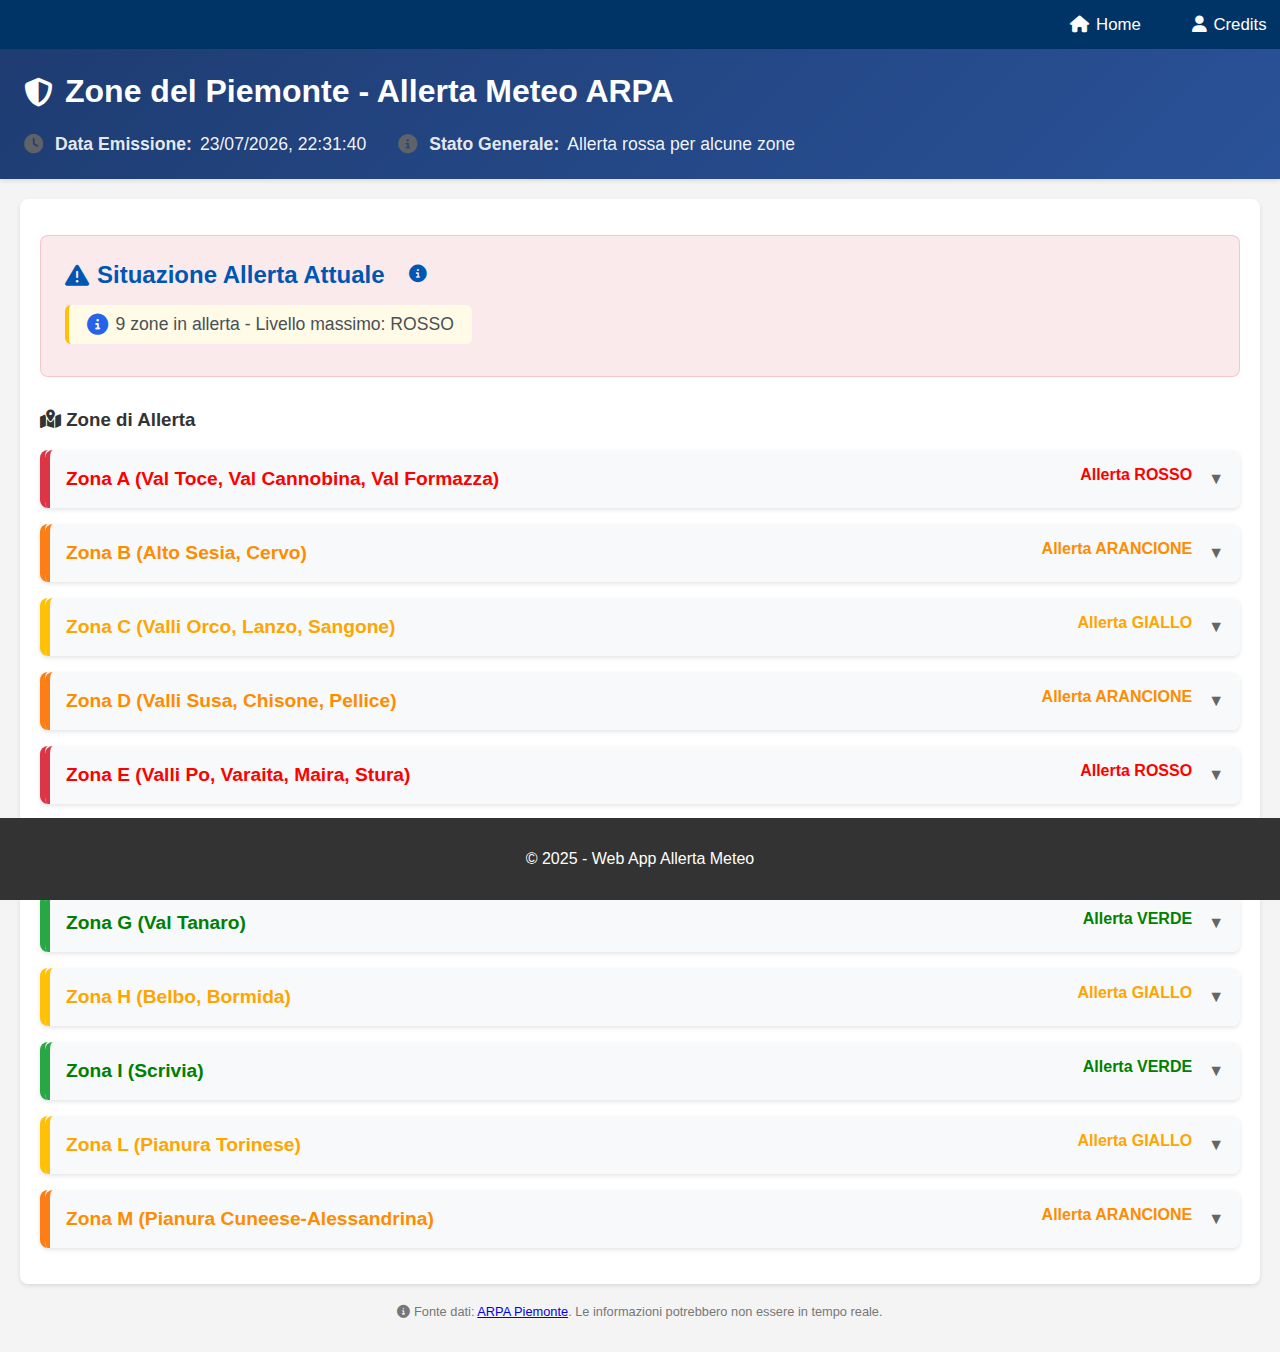
==== dashboard.html @ 72928762 "creation of a dashboard and definition of index page on "L Zone"" ====
<!DOCTYPE html>
<html lang="it">
<head>
    <meta charset="UTF-8">
    <meta name="viewport" content="width=device-width, initial-scale=1.0">
    <title>Allerta Meteo ARPA Piemonte</title>
    <link rel="stylesheet" href="style.css">
    <link rel="stylesheet" href="https://cdnjs.cloudflare.com/ajax/libs/font-awesome/6.4.0/css/all.min.css">
</head>
<body>
    <nav class="main-nav">
        <ul>
            <li><a href="index.html"><i class="fas fa-home"></i> Home</a></li>
            <li><a href="credits.html"><i class="fas fa-user"></i> Credits</a></li>
        </ul>
    </nav>
    <header class="main-header">
        <div class="header-content">
            <div class="header-title">
                <h1><i class="fas fa-shield-alt"></i> Zone del Piemonte - Allerta Meteo ARPA</h1>
            </div>
            <div class="update-info">
                <div class="info-item">
                    <i class="fas fa-clock"></i>
                    <div class="info-text">
                        <strong>Data Emissione:</strong>
                        <span id="emission-date"></span>
                    </div>
                </div>
                <div class="info-item">
                    <i class="fas fa-info-circle"></i>
                    <div class="info-text">
                        <strong>Stato Generale:</strong>
                        <span id="general-status"></span>
                    </div>
                </div>
                <!-- <div class="info-item">
                    <i class="fas fa-play-circle"></i>
                    <div class="info-text">
                        <strong>Inizio validità:</strong>
                        <span id="onset"></span>
                    </div>
                </div>
                <div class="info-item">
                    <i class="fas fa-stop-circle"></i>
                    <div class="info-text">
                        <strong>Fine validità:</strong>
                        <span id="expires"></span>
                    </div>
                </div> -->
            </div>
        </div>
    </header>
    <!-- <div class="alert-note" id="alert-note"></div> -->
    <main>
        <section id="alert-container">
            <div class="section-header">
                <div class="situation-summary">
                    <h2>
                        <i class="fas fa-exclamation-triangle"></i> 
                        Situazione Allerta Attuale
                        <button class="info-button" onclick="toggleLegendModal()">
                            <i class="fas fa-info-circle"></i>
                        </button>
                    </h2>
                    <p class="current-status">
                        <i class="fas fa-circle-info"></i>
                        <span id="situation-text"></span>
                    </p>
                </div>
            </div>
            
            <div id="alert-details">
                <h3><i class="fas fa-map-marked-alt"></i> Zone di Allerta</h3>
                <ul id="zone-alerts" class="zone-list"></ul>
            </div>
            
            <div id="loading" class="hidden">
                <i class="fas fa-spinner fa-spin"></i> Caricamento dati in corso...
            </div>
            <div id="error" class="hidden">
                <i class="fas fa-exclamation-circle"></i> Errore nel caricamento dei dati.
            </div>
        </section>
        
        <section id="disclaimer">
            <p><i class="fas fa-info-circle"></i> Fonte dati: <a href="https://www.arpa.piemonte.it/" target="_blank">ARPA Piemonte</a>. 
            Le informazioni potrebbero non essere in tempo reale.</p>
        </section>
    </main>
    <footer>
        <p>&copy; 2025 - Web App Allerta Meteo</p>
    </footer>
    
    <div id="legendModal" class="modal">
        <div class="modal-content">
            <div class="modal-header">
                <h3><i class="fas fa-info-circle"></i> Legenda Livelli di Allerta</h3>
                <button class="close-button" onclick="toggleLegendModal()">
                    <i class="fas fa-times"></i>
                </button>
            </div>
            <div class="modal-body">
                <div class="legend-items">
                    <!-- Legend items for alert levels -->
                    <div class="legend-item verde">
                        <span class="alert-badge verde">Verde</span>
                        <div class="legend-description">
                            <p>Condizioni ordinarie: fenomeni naturali che non prevedono danni.</p>
                        </div>
                    </div>
                    <div class="legend-item giallo">
                        <span class="alert-badge giallo">Giallo</span>
                        <div class="legend-description">
                            <p>Potenziali pericoli: possibili danni localizzati.</p>
                            <ul>
                                <li>Precipitazioni: 30-60 mm/24h</li>
                                <li>Temporali: localmente forti</li>
                                <li>Vento: 50-80 km/h</li>
                            </ul>
                        </div>
                    </div>
                    <div class="legend-item arancione">
                        <span class="alert-badge arancione">Arancione</span>
                        <div class="legend-description">
                            <p>Pericoli diffusi: probabili danni estesi.</p>
                            <ul>
                                <li>Precipitazioni: 60-100 mm/24h</li>
                                <li>Temporali: forti e diffusi</li>
                                <li>Vento: 80-100 km/h</li>
                            </ul>
                        </div>
                    </div>
                    <div class="legend-item rosso">
                        <span class="alert-badge rosso">Rosso</span>
                        <div class="legend-description">
                            <p>Pericoli gravi: danni diffusi e ingenti.</p>
                            <ul>
                                <li>Precipitazioni: >100 mm/24h</li>
                                <li>Temporali: molto forti e persistenti</li>
                                <li>Vento: >100 km/h</li>
                            </ul>
                        </div>
                    </div>
                </div>
            </div>
        </div>
    </div>
    <script src="script.js"></script>
</body>
</html>
---- style.css ----
body {
    font-family: sans-serif;
    margin: 0;
    padding: 0;
    background-color: #f4f4f4;
    color: #333;
}

header {
    background-color: #0056b3;
    color: white;
    padding: 1em 0;
    text-align: center;
}

main {
    padding: 20px;
}

#alert-container {
    background-color: white;
    padding: 20px;
    margin-bottom: 20px;
    border-radius: 8px;
    box-shadow: 0 2px 4px rgba(0, 0, 0, 0.1);
}

#alert-container h2 {
    color: #0056b3;
    margin-top: 0;
}

#alert-details p {
    margin-bottom: 0.5em;
}

#zone-alerts {
    list-style: none;
    padding: 0;
}

#zone-alerts li {
    padding: 0.5em 0;
    border-bottom: 1px solid #eee;
}

#zone-alerts li:last-child {
    border-bottom: none;
}

.alert-level-verde {
    color: green;
    font-weight: bold;
    border-left: 5px solid #28a745;
}

.alert-level-giallo {
    color: orange;
    font-weight: bold;
    border-left: 5px solid #ffc107;
}

.alert-level-arancione {
    color: darkorange;
    font-weight: bold;
    border-left: 5px solid #fd7e14;
}

.alert-level-rosso {
    color: red;
    font-weight: bold;
    border-left: 5px solid #dc3545;
}

#loading, #error {
    margin-top: 1em;
    padding: 10px;
    border-radius: 4px;
    text-align: center;
}

#loading {
    background-color: #e0f7fa;
    color: #00838f;
}

#error {
    background-color: #ffebee;
    color: #d32f2f;
}

.hidden {
    display: none;
}

#disclaimer {
    font-size: 0.8em;
    color: #777;
    text-align: center;
    margin-bottom: 1em;
}

footer {
    background-color: #333;
    color: white;
    text-align: center;
    padding: 1em 0;
    position: fixed;
    bottom: 0;
    width: 100%;
}

.alert-item {
    margin: 1rem 0;
    border-radius: 8px;
    background-color: #ffffff;
    margin-bottom: 1rem;
    overflow: hidden;
    box-shadow: 0 2px 4px rgba(0, 0, 0, 0.1);
}

.alert-item h3 {
    margin: 0 0 1rem 0;
    font-size: 1.2rem;
}

.alert-details {
    padding: 1rem;
    color: #333333;
    margin-left: 1rem;
    background-color: white;
}

.alert-status {
    font-weight: bold;
    margin-bottom: 0.5rem;
}

.alert-description {
    color: #666666;
    margin: 1rem 0;
}

.zone-info {
    background-color: #ffffff;
    padding: 1rem;
    margin: 0.5rem 0;
    border-radius: 4px;
}

.zone-info p {
    margin: 0.3rem 0;
}

.weather-info {
    background-color: #ffffff;
    border-radius: 12px;
    padding: 1rem;
    margin: 0.5rem 0;
    box-shadow: 0 2px 4px rgba(0,0,0,0.1);
}

.weather-grid {
    display: grid;
    grid-template-columns: repeat(auto-fit, minmax(220px, 1fr));
    gap: 1.2rem;
    margin-top: 1rem;
}

.weather-item {
    padding: 0.5rem;
}

.weather-item p {
    margin: 0.5rem 0;
    color: #333333;
}

.weather-card {
    background-color: #f8f9fa;
    padding: 1.1rem 1rem;
    border-radius: 8px;
    border: 1px solid #dee2e6;
    box-shadow: 0 1px 2px rgba(0,0,0,0.04);
    display: flex;
    flex-direction: column;
    justify-content: center;
    min-height: 120px;
}

.weather-card h4 {
    color: #2c3e50;
    margin: 0 0 1rem 0;
    padding-bottom: 0.5rem;
    border-bottom: 2px solid #e9ecef;
}

.weather-card p {
    margin: 0.5rem 0;
    font-size: 1rem;
    color: #495057;
    display: flex;
    align-items: center;
    gap: 0.5rem;
}

.weather-card strong {
    color: #2c3e50;
}

.alert-header {
    display: flex;
    justify-content: space-between;
    align-items: center;
    padding: 1rem;
    cursor: pointer;
    background-color: #f8f9fa;
    border-radius: 8px 8px 0 0;
}

.alert-header h3 {
    margin: 0;
    flex: 1;
}

.alert-header .alert-status {
    margin-right: 1rem;
    font-weight: bold;
}

.collapse-icon {
    transition: transform 0.3s ease;
    color: #666666;
}

.alert-content {
    max-height: 1000px;
    overflow: hidden;
    transition: max-height 0.3s ease-in-out;
    background-color: #ffffff;
    color: #333333;
    border-top: 1px solid #eee;
}

.alert-content.collapsed {
    display: none;
}

.alert-content.collapsed + .collapse-icon {
    transform: rotate(-180deg);
}

.alert-level-verde .alert-header {
    border-left: 5px solid #28a745;
}

.alert-level-giallo .alert-header {
    border-left: 5px solid #ffc107;
}

.alert-level-arancione .alert-header {
    border-left: 5px solid #fd7e14;
}

.alert-level-rosso .alert-header {
    border-left: 5px solid #dc3545;
}

.weather-item p i,
.zone-info p i {
    width: 20px;
    margin-right: 8px;
    color: #666;
}

.weather-info h4 i {
    margin-right: 8px;
    color: #444;
}

.alert-item i {
    transition: color 0.3s ease;
}

.alert-item:hover i {
    color: #007bff;
}

.main-grid {
    display: grid;
    grid-template-columns: 1fr 1fr;
    gap: 2rem;
    margin: 2rem 0;
}

.grid-col {
    background-color: #fff;
    border-radius: 8px;
    padding: 1.5rem;
    box-shadow: 0 2px 4px rgba(0,0,0,0.1);
}

.grid-container {
    display: grid;
    grid-template-columns: repeat(auto-fit, minmax(300px, 1fr));
    gap: 2rem;
    margin: 2rem 0;
}

.section-header {
    display: flex;
    justify-content: space-between;
    align-items: center;
    padding: 1.5rem;
    margin: 1rem 0 2rem 0;
    border-radius: 8px;
    transition: background-color 0.3s ease;
}

.section-header.level-verde {
    background-color: rgba(40, 167, 69, 0.1);
    border: 1px solid rgba(40, 167, 69, 0.2);
}

.section-header.level-giallo {
    background-color: rgba(255, 193, 7, 0.1);
    border: 1px solid rgba(255, 193, 7, 0.2);
}

.section-header.level-arancione {
    background-color: rgba(253, 126, 20, 0.1);
    border: 1px solid rgba(253, 126, 20, 0.2);
}

.section-header.level-rosso {
    background-color: rgba(220, 53, 69, 0.1);
    border: 1px solid rgba(220, 53, 69, 0.2);
}

.situation-summary {
    display: flex;
    flex-direction: column;
    gap: 0.5rem;
}

.situation-summary h2 {
    margin: 0;
    font-size: 1.5rem;
    color: #343a40;
    display: flex;
    align-items: center;
    gap: 0.5rem;
}

.current-status {
    margin: 0.5rem 0 0.5rem 0;
    display: flex;
    align-items: center;
    gap: 0.5rem;
    font-size: 1.1rem;
    color: #495057;
    background: #fffbe6;
    border-left: 4px solid #ffc107;
    padding: 0.5em 1em;
    border-radius: 6px;
}

.current-status i {
    color: #2563eb;
    font-size: 1.2em;
}

.section-header {
    display: flex;
    justify-content: space-between;
    align-items: center;
    margin-bottom: 2rem;
}

.legend {
    display: flex;
    gap: 1rem;
}

.alert-badge {
    padding: 0.25rem 1rem;
    border-radius: 4px;
    font-size: 0.9rem;
    font-weight: bold;
}

.weather-grid {
    display: grid;
    grid-template-columns: repeat(auto-fit, minmax(220px, 1fr));
    gap: 1.2rem;
}

.weather-card {
    background: #f8f9fa;
    padding: 1.1rem 1rem;
    border-radius: 8px;
    border: 1px solid #dee2e6;
    box-shadow: 0 1px 2px rgba(0,0,0,0.04);
    display: flex;
    flex-direction: column;
    justify-content: center;
    min-height: 120px;
}

.weather-card h4 {
    margin-bottom: 1rem;
    color: #495057;
    border-bottom: 2px solid #e9ecef;
    padding-bottom: 0.5rem;
}

.update-info {
    display: flex;
    gap: 2rem;
    margin-top: 1rem;
    color: #666;
}

.main-header {
    background: linear-gradient(135deg, #1e3c72 0%, #2a5298 100%);
    color: white;
    padding: 1.5rem 0;
    box-shadow: 0 2px 4px rgba(0,0,0,0.1);
}

.header-content {
    /* max-width: 1200px; */
    margin: 0 auto;
    padding: 0 1.5rem;
}

.header-title {
    margin-bottom: 1.5rem;
}

.header-title h1 {
    font-size: 2rem;
    margin: 0;
    display: flex;
    align-items: center;
    gap: 0.75rem;
}

.header-title i {
    font-size: 1.8rem;
}

.update-info {
    display: flex;
    flex-wrap: wrap;
    gap: 2rem;
    font-size: 1.1rem;
}

.info-item {
    display: flex;
    align-items: center;
    gap: 0.75rem;
}

.info-item i {
    font-size: 1.2rem;
    opacity: 0.9;
}

.info-text {
    display: flex;
    gap: 0.5rem;
    align-items: baseline;
}

.info-text strong {
    color: rgba(255, 255, 255, 0.9);
}

.info-text span {
    color: rgba(255, 255, 255, 0.95);
}

.alert-legend {
    background-color: #fff;
    border-radius: 8px;
    padding: 1rem;
    margin-top: 1rem;
    box-shadow: 0 2px 4px rgba(0,0,0,0.1);
}

.legend-title {
    font-size: 1.1rem;
    font-weight: 600;
    margin-bottom: 1rem;
    color: #495057;
    display: flex;
    align-items: center;
    gap: 0.5rem;
}

.legend-items {
    display: grid;
    gap: 1rem;
}

.legend-item {
    display: grid;
    grid-template-columns: auto 1fr;
    gap: 1rem;
    align-items: start;
    padding: 0.75rem;
    border-radius: 6px;
    transition: background-color 0.2s ease;
}

.legend-item:hover {
    background-color: rgba(0,0,0,0.02);
}

.legend-description {
    font-size: 0.95rem;
    color: #666;
}

.legend-description p {
    margin: 0 0 0.5rem 0;
}

.legend-description ul {
    margin: 0;
    padding-left: 1.2rem;
    list-style-type: none;
}

.legend-description ul li {
    position: relative;
    padding: 0.2rem 0;
}

.legend-description ul li:before {
    content: "•";
    position: absolute;
    left: -1rem;
    color: #999;
}

.alert-badge {
    padding: 0.25rem 1rem;
    border-radius: 4px;
    font-weight: 600;
    font-size: 0.9rem;
    white-space: nowrap;
    text-align: center;
    min-width: 80px;
}

.verde .alert-badge {
    background-color: #28a745;
    color: white;
}

.giallo .alert-badge {
    background-color: #ffc107;
    color: #000;
}

.arancione .alert-badge {
    background-color: #fd7e14;
    color: white;
}

.rosso .alert-badge {
    background-color: #dc3545;
    color: white;
}

.modal {
    display: none;
    position: fixed;
    top: 0;
    left: 0;
    width: 100%;
    height: 100%;
    background-color: rgba(0, 0, 0, 0.5);
    z-index: 1000;
    backdrop-filter: blur(4px);
}

.modal-content {
    position: relative;
    background-color: #fff;
    margin: 2rem auto;
    padding: 0;
    width: 90%;
    max-width: 600px;
    border-radius: 8px;
    box-shadow: 0 4px 6px rgba(0, 0, 0, 0.1);
    max-height: 90vh;
    overflow-y: auto;
}

.modal-header {
    display: flex;
    justify-content: space-between;
    align-items: center;
    padding: 1rem 1.5rem;
    border-bottom: 1px solid #dee2e6;
}

.modal-header h3 {
    margin: 0;
    color: #343a40;
    display: flex;
    align-items: center;
    gap: 0.5rem;
}

.modal-body {
    padding: 1.5rem;
}

.close-button {
    background: none;
    border: none;
    font-size: 1.2rem;
    color: #666;
    cursor: pointer;
    padding: 0.5rem;
    border-radius: 4px;
    transition: all 0.2s ease;
}

.close-button:hover {
    color: #dc3545;
    background-color: rgba(0, 0, 0, 0.05);
}

.info-button {
    background: none;
    border: none;
    color: #0056b3;
    cursor: pointer;
    padding: 0.25rem 0.5rem;
    font-size: 1.1rem;
    border-radius: 4px;
    transition: all 0.2s ease;
    margin-left: 0.5rem;
}

.info-button:hover {
    color: #0056b3;
    background-color: rgba(0, 86, 179, 0.1);
}

.alert-level-info {
    background-color: #f8f9fa;
    border-radius: 6px;
    padding: 1rem;
    margin: 1rem 0;
}

.alert-level-info p {
    margin: 0.5rem 0;
    display: flex;
    align-items: center;
    gap: 0.5rem;
}

.alert-level-description {
    color: #666;
    font-style: italic;
}

.alert-level-info i {
    opacity: 0.7;
}

.alert-status strong {
    margin-right: 0.5rem;
}

.verde .alert-level-info {
    border-left: 4px solid #28a745;
}

.giallo .alert-level-info {
    border-left: 4px solid #ffc107;
}

.arancione .alert-level-info {
    border-left: 4px solid #fd7e14;
}

.rosso .alert-level-info {
    border-left: 4px solid #dc3545;
}

/* Card utility for all main content boxes */
.card {
    background-color: #fff;
    border-radius: 8px;
    box-shadow: 0 2px 4px rgba(0,0,0,0.08);
    padding: 1.5rem;
    margin-bottom: 2rem;
    border: 1px solid #e9ecef;
}

/* Specific for the zone-status card */
.zone-status {
    margin-bottom: 2rem;
    background-color: #fff;
    border-radius: 8px;
    box-shadow: 0 2px 4px rgba(0,0,0,0.08);
    padding: 1.5rem;
    border: 1px solid #ffc107;
    /* subtle yellow border for alert context */
}

.zone-status .current-alert {
    margin-bottom: 1.5rem;
}

.zone-status .giallo .alert-badge {
    background-color: #ffc107;
    color: #000;
}

.zone-status .alert-description {
    margin-top: 0.5rem;
    color: #666;
    font-style: italic;
}

.zone-status .recommendations {
    margin-top: 1.5rem;
}

.zone-status .recommendations h3 {
    color: #b45309;
    margin-bottom: 0.5rem;
}

.zone-status .recommendations .alert-level-info {
    background: #fffbe6;
    border-left: 4px solid #ffc107;
    color: #b45309;
    padding: 1rem;
    border-radius: 6px;
}

@media (max-width: 600px) {
    .zone-status, .card {
        padding: 1rem;
    }
    .weather-grid {
        grid-template-columns: 1fr;
        gap: 0.8rem;
    }
    .weather-card {
        padding: 0.8rem 0.5rem;
    }
}

/* Responsive design */
@media (max-width: 968px) {
    .main-grid {
        grid-template-columns: 1fr;
    }
}

@media (max-width: 768px) {
    .header-title h1 {
        font-size: 1.5rem;
    }
    
    .update-info {
        flex-direction: column;
        gap: 1rem;
    }
    
    .info-item {
        font-size: 1rem;
    }

    .section-header {
        flex-direction: column;
        text-align: center;
        gap: 1rem;
    }

    .situation-summary {
        align-items: center;
    }

    .legend-item {
        grid-template-columns: 1fr;
        text-align: center;
    }
    
    .alert-badge {
        margin-bottom: 0.5rem;
    }
    
    .legend-description ul {
        text-align: left;
    }
}

.main-nav {
    background: #003366;
    padding: 0.5em 0;
    box-shadow: 0 2px 4px rgba(0,0,0,0.04);
}
.main-nav ul {
    list-style: none;
    margin: 0;
    padding: 0;
    display: flex;
    justify-content: flex-end; /* <-- changed from flex-start */
    gap: 1.5em;
    max-width: 900px;
    margin-left: auto;
}
.main-nav li {
    display: inline;
}
.main-nav a {
    color: #fff;
    text-decoration: none;
    font-weight: 500;
    font-size: 1.05em;
    padding: 0.4em 0.8em;
    border-radius: 4px;
    transition: background 0.2s;
    display: flex;
    align-items: center;
    gap: 0.4em;
}
.main-nav a:hover {
    background: #2563eb;
}

/* Credits Section - harmonized with main cards */
.credits-section {
    background: #fff;
    border-radius: 8px;
    margin: 2.5em auto 2em auto;
    padding: 2em 2.5em 1.5em 2.5em;
    max-width: 700px;
    color: #222;
    font-size: 1.08em;
    box-shadow: 0 2px 8px rgba(30,41,59,0.08);
    border: 1px solid #e9ecef;
}

.credits-section h2 {
    margin-top: 0;
    color: #2563eb;
    font-size: 1.5em;
    display: flex;
    align-items: center;
    gap: 0.5em;
    margin-bottom: 1.2em;
}

.credits-section ul {
    list-style: none;
    padding: 0;
    margin: 1.5em 0 1em 0;
}

.credits-section ul > li {
    margin-bottom: 1em;
    line-height: 1.6;
}

.credits-section ul ul {
    margin-top: 0.5em;
    margin-bottom: 0.5em;
    padding-left: 1.5em;
    list-style: disc;
    font-size: 0.98em;
}

.credits-section a {
    color: #2563eb;
    text-decoration: underline;
    transition: color 0.2s;
    word-break: break-all;
}

.credits-section a:hover {
    color: #003366;
    text-decoration: underline;
}

.credits-section p {
    margin-top: 2em;
    font-size: 0.98em;
    color: #555;
    background: #fffbe6;
    border-left: 4px solid #ffc107;
    padding: 1em 1.2em;
    border-radius: 6px;
}

.credits-section strong {
    color: #0056b3;
}

@media (max-width: 700px) {
    .credits-section {
        padding: 1em 0.7em 1em 0.7em;
        font-size: 1em;
    }
    .credits-section h2 {
        font-size: 1.1em;
    }
}

.alert-note {
    background: #fffbe6;
    border-left: 4px solid #ffc107;
    color: #7c5a00;
    padding: 1em 1.2em;
    border-radius: 6px;
    margin: 1.5em 0 1em 0;
    font-size: 1.05em;
    box-shadow: 0 1px 2px rgba(0,0,0,0.04);
}
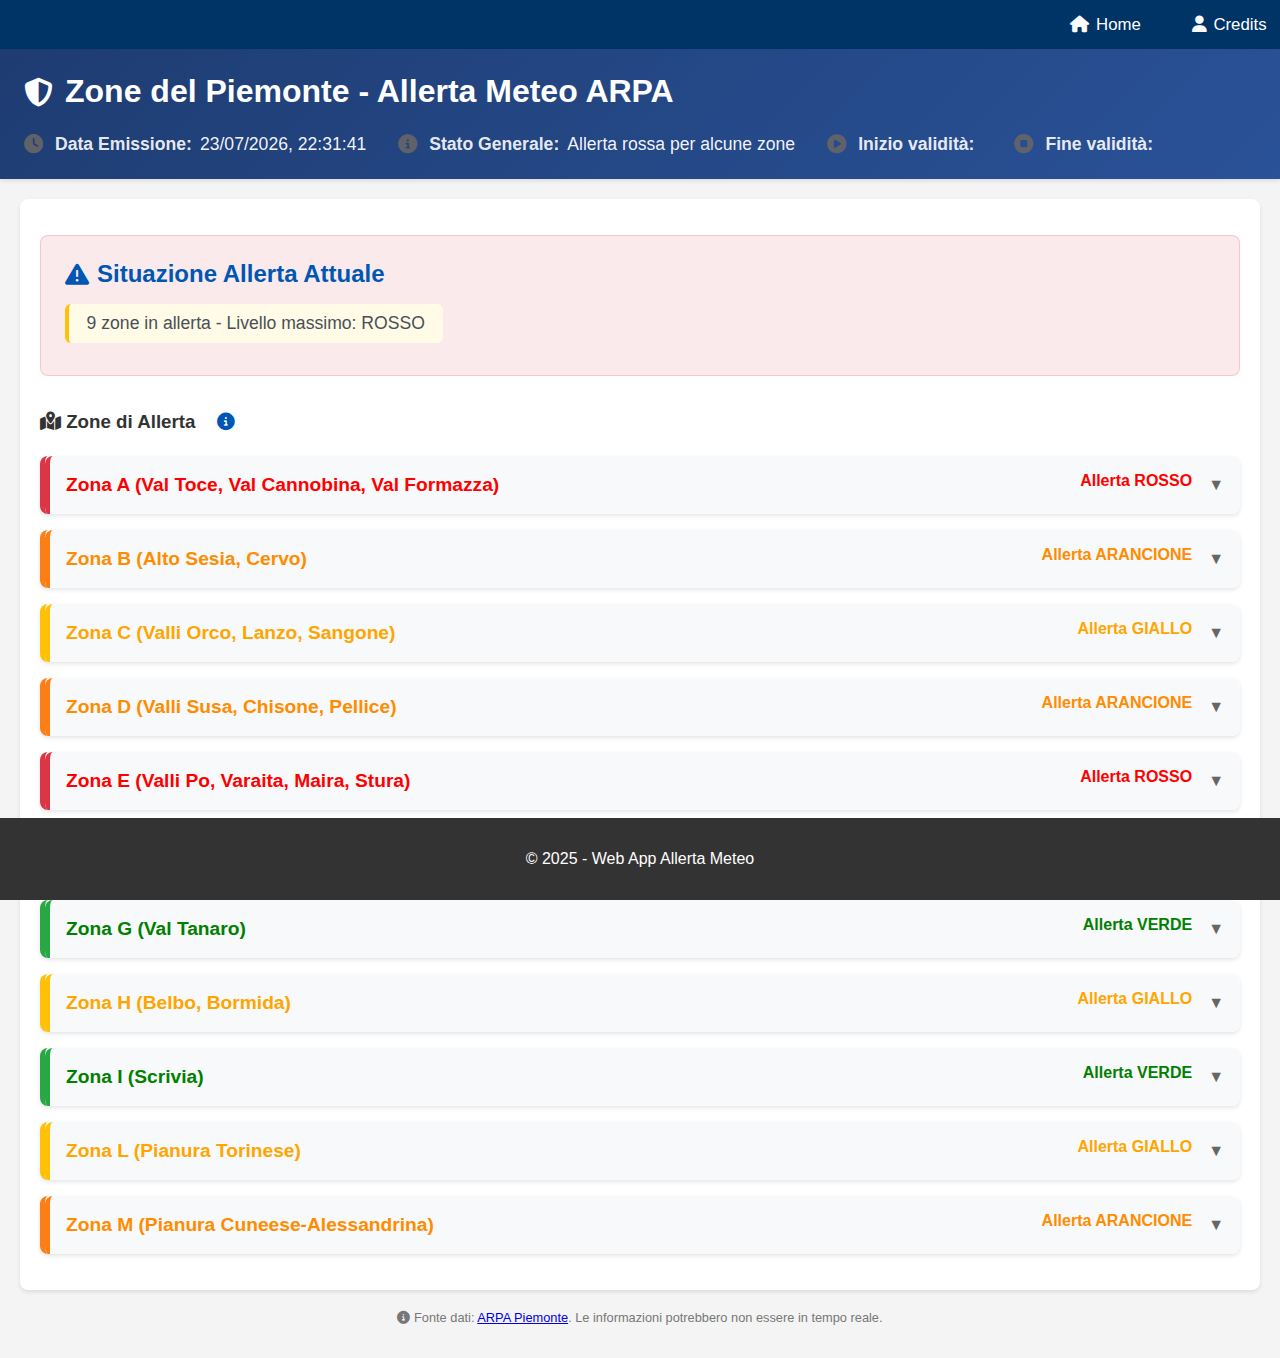
==== commit 53387330: "Update dashboard.html" ====
--- a/dashboard.html
+++ b/dashboard.html
@@ -34,7 +34,7 @@
                         <span id="general-status"></span>
                     </div>
                 </div>
-                <!-- <div class="info-item">
+                <div class="info-item">
                     <i class="fas fa-play-circle"></i>
                     <div class="info-text">
                         <strong>Inizio validità:</strong>
@@ -47,7 +47,7 @@
                         <strong>Fine validità:</strong>
                         <span id="expires"></span>
                     </div>
-                </div> -->
+                </div>
             </div>
         </div>
     </header>
@@ -59,19 +59,20 @@
                     <h2>
                         <i class="fas fa-exclamation-triangle"></i> 
                         Situazione Allerta Attuale
-                        <button class="info-button" onclick="toggleLegendModal()">
-                            <i class="fas fa-info-circle"></i>
-                        </button>
                     </h2>
                     <p class="current-status">
-                        <i class="fas fa-circle-info"></i>
                         <span id="situation-text"></span>
                     </p>
                 </div>
             </div>
             
             <div id="alert-details">
-                <h3><i class="fas fa-map-marked-alt"></i> Zone di Allerta</h3>
+                <h3>
+                    <i class="fas fa-map-marked-alt"></i> Zone di Allerta
+                    <button class="info-button" onclick="toggleLegendModal()">
+                        <i class="fas fa-info-circle"></i>
+                    </button>
+                </h3>
                 <ul id="zone-alerts" class="zone-list"></ul>
             </div>
             
@@ -148,4 +149,4 @@
     </div>
     <script src="script.js"></script>
 </body>
-</html>+</html>
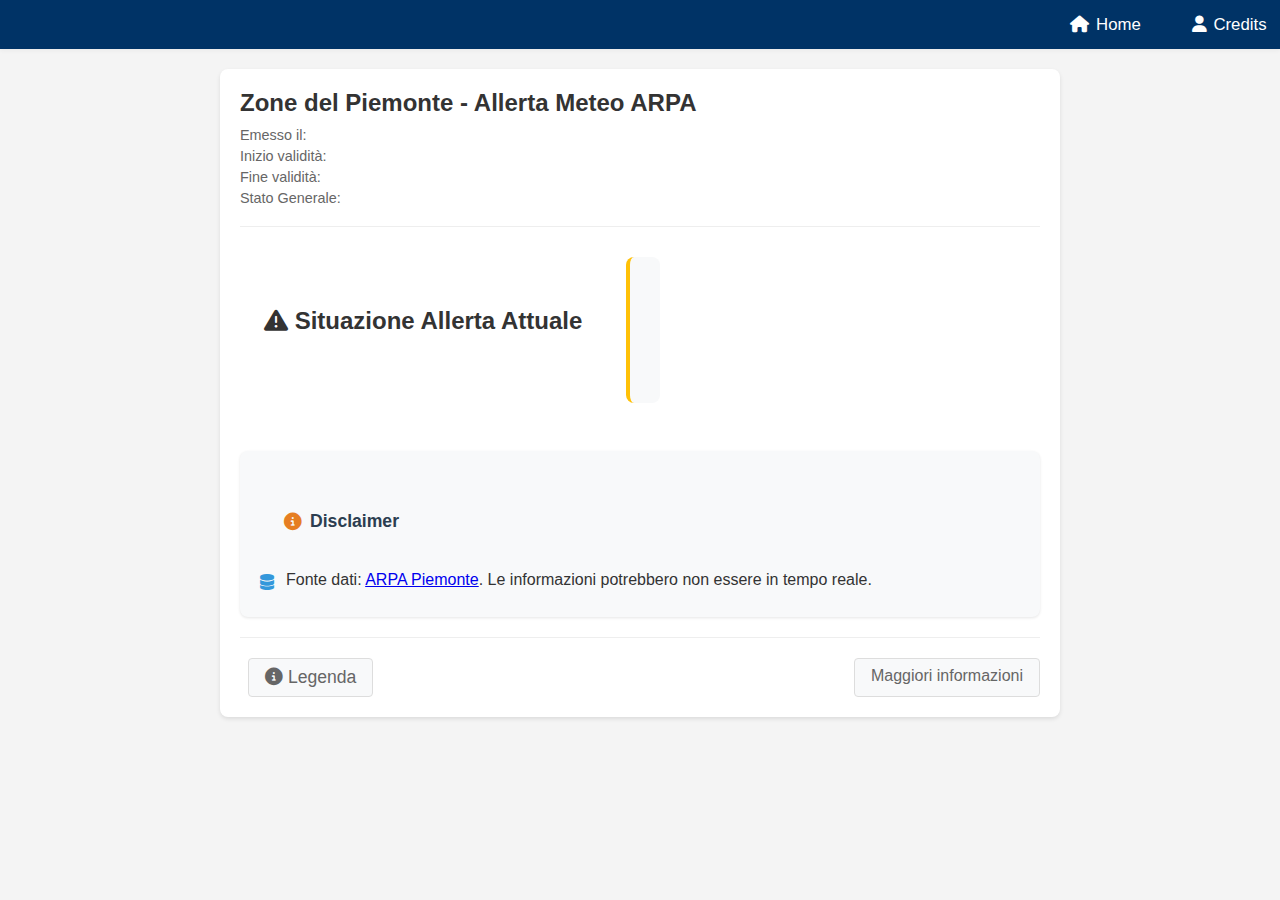
==== commit b58e890b: "global refactoring" ====
--- a/dashboard.html
+++ b/dashboard.html
@@ -14,85 +14,68 @@
             <li><a href="credits.html"><i class="fas fa-user"></i> Credits</a></li>
         </ul>
     </nav>
-    <header class="main-header">
-        <div class="header-content">
-            <div class="header-title">
-                <h1><i class="fas fa-shield-alt"></i> Zone del Piemonte - Allerta Meteo ARPA</h1>
+
+    <div class="widget-container">
+        <div class="widget-header">
+            <h1>Zone del Piemonte - Allerta Meteo ARPA</h1>
+            <div class="widget-update-info">
+                <div class="info-row">
+                    <span class="label">Emesso il:</span>
+                    <span id="emission-date" class="value"></span>
+                </div>
+                <div class="info-row">
+                    <span class="label">Inizio validità:</span>
+                    <span id="onset" class="value"></span>
+                </div>
+                <div class="info-row">
+                    <span class="label">Fine validità:</span>
+                    <span id="expires" class="value"></span>
+                </div>
+                <div class="info-row">
+                    <span class="label">Stato Generale:</span>
+                    <span id="general-status" class="value"></span>
+                </div>
             </div>
-            <div class="update-info">
-                <div class="info-item">
-                    <i class="fas fa-clock"></i>
-                    <div class="info-text">
-                        <strong>Data Emissione:</strong>
-                        <span id="emission-date"></span>
-                    </div>
+        </div>
+
+        <div class="widget-content">
+            <div class="alert-summary">
+                <div class="section-header">
+                    <h2><i class="fas fa-exclamation-triangle"></i> Situazione Allerta Attuale</h2>
                 </div>
-                <div class="info-item">
-                    <i class="fas fa-info-circle"></i>
-                    <div class="info-text">
-                        <strong>Stato Generale:</strong>
-                        <span id="general-status"></span>
-                    </div>
+                <div class="current-status">
+                    <span id="situation-text"></span>
                 </div>
-                <div class="info-item">
-                    <i class="fas fa-play-circle"></i>
-                    <div class="info-text">
-                        <strong>Inizio validità:</strong>
-                        <span id="onset"></span>
-                    </div>
+            </div>
+
+            <div id="zone-panels" class="zone-grid">
+                <!-- Zone panels will be dynamically added here -->
+            </div>
+
+            <div class="recommendations-section">
+                <div class="section-header">
+                    <h3><i class="fas fa-info-circle"></i> Disclaimer</h3>
                 </div>
-                <div class="info-item">
-                    <i class="fas fa-stop-circle"></i>
-                    <div class="info-text">
-                        <strong>Fine validità:</strong>
-                        <span id="expires"></span>
+                <div class="recommendations-content">
+                    <div class="recommendation-item">
+                        <i class="fas fa-database"></i>
+                        <p>Fonte dati: <a href="https://www.arpa.piemonte.it/" target="_blank">ARPA Piemonte</a>.
+                            Le informazioni potrebbero non essere in tempo reale.</p>
                     </div>
                 </div>
             </div>
+
+            <div class="widget-footer">
+                <button class="info-button" onclick="toggleLegendModal()">
+                    <i class="fas fa-info-circle"></i> Legenda
+                </button>
+                <a href="https://www.arpa.piemonte.it/rischi_naturali/index.html" target="_blank" class="arpa-link">
+                    Maggiori informazioni
+                </a>
+            </div>
         </div>
-    </header>
-    <!-- <div class="alert-note" id="alert-note"></div> -->
-    <main>
-        <section id="alert-container">
-            <div class="section-header">
-                <div class="situation-summary">
-                    <h2>
-                        <i class="fas fa-exclamation-triangle"></i> 
-                        Situazione Allerta Attuale
-                    </h2>
-                    <p class="current-status">
-                        <span id="situation-text"></span>
-                    </p>
-                </div>
-            </div>
-            
-            <div id="alert-details">
-                <h3>
-                    <i class="fas fa-map-marked-alt"></i> Zone di Allerta
-                    <button class="info-button" onclick="toggleLegendModal()">
-                        <i class="fas fa-info-circle"></i>
-                    </button>
-                </h3>
-                <ul id="zone-alerts" class="zone-list"></ul>
-            </div>
-            
-            <div id="loading" class="hidden">
-                <i class="fas fa-spinner fa-spin"></i> Caricamento dati in corso...
-            </div>
-            <div id="error" class="hidden">
-                <i class="fas fa-exclamation-circle"></i> Errore nel caricamento dei dati.
-            </div>
-        </section>
-        
-        <section id="disclaimer">
-            <p><i class="fas fa-info-circle"></i> Fonte dati: <a href="https://www.arpa.piemonte.it/" target="_blank">ARPA Piemonte</a>. 
-            Le informazioni potrebbero non essere in tempo reale.</p>
-        </section>
-    </main>
-    <footer>
-        <p>&copy; 2025 - Web App Allerta Meteo</p>
-    </footer>
-    
+    </div>
+
     <div id="legendModal" class="modal">
         <div class="modal-content">
             <div class="modal-header">
@@ -147,6 +130,13 @@
             </div>
         </div>
     </div>
-    <script src="script.js"></script>
+    <script src="dashboard.js"></script>
+    <script>
+        function togglePanel(header) {
+            const panel = header.parentNode;
+            const body = panel.querySelector('.zone-body');
+            body.classList.toggle('show');
+        }
+    </script>
 </body>
-</html>
+</html>--- a/style.css
+++ b/style.css
@@ -383,10 +383,23 @@
 }
 
 .alert-badge {
-    padding: 0.25rem 1rem;
+    display: flex;
+    justify-content: center;
+    align-items: center;
+    min-width: 80px;
+    padding: 6px 12px;
     border-radius: 4px;
-    font-size: 0.9rem;
     font-weight: bold;
+    text-transform: uppercase;
+    text-align: center;
+}
+
+.alert-badge i {
+    font-size: 0.9em;
+}
+
+.alert-badge .alert-text {
+    margin-left: 4px;
 }
 
 .weather-grid {
@@ -573,6 +586,26 @@
 
 .rosso .alert-badge {
     background-color: #dc3545;
+    color: white;
+}
+
+.alert-badge.verde {
+    background-color: green;
+    color: white;
+}
+
+.alert-badge.giallo {
+    background-color: yellow;
+    color: black;
+}
+
+.alert-badge.arancione {
+    background-color: orange;
+    color: black;
+}
+
+.alert-badge.rosso {
+    background-color: red;
     color: white;
 }
 
@@ -929,4 +962,547 @@
     margin: 1.5em 0 1em 0;
     font-size: 1.05em;
     box-shadow: 0 1px 2px rgba(0,0,0,0.04);
+}
+
+.alert-status.verde {
+    color: green;
+}
+
+.alert-status.giallo {
+    color: yellow;
+}
+
+.alert-status.arancione {
+    color: orange;
+}
+
+.alert-status.rosso {
+    color: red;
+}
+
+.alert-level.verde {
+    color: green;
+}
+
+.alert-level.giallo {
+    color: yellow;
+}
+
+.alert-level.arancione {
+    color: orange;
+}
+
+.alert-level.rosso {
+    color: red;
+}
+
+.alert-type {
+    background: #f8f9fa;
+    padding: 1rem;
+    border-radius: 6px;
+    margin-bottom: 1rem;
+}
+
+.alert-days {
+    display: grid;
+    grid-template-columns: 1fr 1fr;
+    gap: 1rem;
+    margin-top: 0.5rem;
+}
+
+.alert-day {
+    display: flex;
+    justify-content: space-between;
+    align-items: center;
+    gap: 10px;
+}
+
+.day-label {
+    font-weight: bold;
+    min-width: 60px;
+}
+
+.alert-level {
+    padding: 0.25rem 0.5rem;
+    border-radius: 4px;
+    font-weight: bold;
+}
+
+.alert-level.bianco {
+    background-color: #ffffff;
+    border: 1px solid #dee2e6;
+    color: #495057;
+}
+
+.alert-type-grid {
+    display: grid;
+    grid-template-columns: repeat(auto-fit, minmax(250px, 1fr));
+    gap: 1rem;
+    margin-top: 1rem;
+}
+
+.alert-type {
+    background: #f8f9fa;
+    padding: 1rem;
+    border-radius: 6px;
+    box-shadow: 0 1px 3px rgba(0,0,0,0.1);
+}
+
+.alert-type h5 {
+    margin: 0 0 0.5rem 0;
+    display: flex;
+    align-items: center;
+    gap: 0.5rem;
+}
+
+.alert-level {
+    display: inline-block;
+    padding: 0.25rem 0.5rem;
+    border-radius: 4px;
+    font-weight: bold;
+}
+
+.alert-level.verde { background-color: #6EBB00; color: white; }
+.alert-level.giallo { background-color: #FFFF00; color: black; }
+.alert-level.arancione { background-color: #FFA500; color: white; }
+.alert-level.rosso { background-color: #FF0000; color: white; }
+.alert-level.bianco { background-color: #ffffff; color: black; border: 1px solid #dee2e6; }
+
+.current-alert-status {
+    background: #f8f9fa;
+    padding: 1rem;
+    border-radius: 6px;
+    margin-bottom: 1rem;
+}
+
+.current-alert-status p {
+    margin: 0.5rem 0;
+}
+
+.zone-panel {
+    border: 1px solid #ccc;
+    margin-bottom: 10px;
+    border-radius: 5px;
+    overflow: hidden;
+}
+
+.zone-header {
+    background-color: #f0f0f0;
+    padding: 10px;
+    cursor: pointer;
+    display: flex;
+    justify-content: space-between;
+    align-items: center;
+}
+
+.zone-body {
+    padding: 10px;
+    display: none; /* Initially hidden */
+}
+
+.zone-body.show {
+    display: block;
+}
+
+.alert-table {
+    width: 100%;
+    border-collapse: collapse;
+    margin-top: 10px;
+}
+
+.alert-table th,
+.alert-table td {
+    padding: 8px;
+    text-align: left;
+    border: 1px solid #ddd;
+}
+
+.alert-table th {
+    background-color: #f5f5f5;
+}
+
+.alert-types {
+    margin-top: 20px;
+}
+
+.alert-level {
+    display: inline-block;
+    padding: 2px 6px;
+    border-radius: 4px;
+    font-weight: bold;
+}
+
+.alert-level.verde { background-color: #4CAF50; color: white; }
+.alert-level.giallo { background-color: #FFC107; color: black; }
+.alert-level.arancione { background-color: #FF9800; color: white; }
+.alert-level.rosso { background-color: #F44336; color: white; }
+.alert-level.bianco { background-color: #FFFFFF; color: black; border: 1px solid #ddd; }
+
+.widget-container {
+    max-width: 800px;
+    margin: 20px auto;
+    background: #fff;
+    border-radius: 8px;
+    box-shadow: 0 2px 4px rgba(0,0,0,0.1);
+    padding: 20px;
+}
+
+.widget-header {
+    border-bottom: 1px solid #eee;
+    padding-bottom: 15px;
+    margin-bottom: 20px;
+}
+
+.widget-header h1 {
+    font-size: 1.5em;
+    color: #333;
+    margin: 0 0 10px 0;
+}
+
+.widget-update-info {
+    font-size: 0.9em;
+    color: #666;
+}
+
+.info-row {
+    display: flex;
+    justify-content: space-between;
+    margin: 5px 0;
+}
+
+.alert-summary {
+    display: flex;
+    gap: 20px;
+    margin-bottom: 20px;
+}
+
+.alert-level-box {
+    flex: 0 0 200px;
+    text-align: center;
+    padding: 20px;
+    background: #f8f9fa;
+    border-radius: 8px;
+}
+
+.alert-level-box h2 {
+    font-size: 1.2em;
+    margin-bottom: 15px;
+}
+
+.alert-details {
+    flex: 1;
+}
+
+.alert-types-grid {
+    display: grid;
+    grid-template-columns: repeat(2, 1fr);
+    gap: 15px;
+}
+
+.alert-type {
+    background: #f8f9fa;
+    padding: 15px;
+    border-radius: 8px;
+}
+
+.alert-type h3 {
+    display: flex;
+    align-items: center;
+    gap: 8px;
+    font-size: 1em;
+    margin: 0 0 10px 0;
+    color: #333;
+}
+
+.alert-type h3 i {
+    font-size: 1.1em;
+    color: #666;
+}
+
+.day-alerts {
+    display: flex;
+    flex-direction: column;
+    gap: 8px;
+}
+
+.day-alert {
+    display: flex;
+    justify-content: space-between;
+    align-items: center;
+    gap: 10px;
+}
+
+.alert-badge {
+    padding: 4px 8px;
+    border-radius: 4px;
+    font-weight: bold;
+    text-transform: uppercase;
+    font-size: 0.9em;
+}
+
+.widget-footer {
+    display: flex;
+    justify-content: space-between;
+    margin-top: 20px;
+    padding-top: 20px;
+    border-top: 1px solid #eee;
+}
+
+.info-button, .arpa-link {
+    padding: 8px 16px;
+    border-radius: 4px;
+    text-decoration: none;
+    color: #666;
+    background: #f8f9fa;
+    border: 1px solid #ddd;
+    cursor: pointer;
+    transition: all 0.3s ease;
+}
+
+.info-button:hover, .arpa-link:hover {
+    background: #e9ecef;
+}
+
+/* Alert level colors */
+.alert-badge.verde { background-color: #4CAF50; color: white; }
+.alert-badge.giallo { background-color: #FFC107; color: black; }
+.alert-badge.arancione { background-color: #FF9800; color: white; }
+.alert-badge.rosso { background-color: #F44336; color: white; }
+
+.recommendations-section {
+    background-color: #f8f9fa;
+    border-radius: 8px;
+    padding: 20px;
+    margin: 20px 0;
+    box-shadow: 0 1px 3px rgba(0,0,0,0.1);
+}
+
+.recommendations-section .section-header {
+    margin-bottom: 15px;
+}
+
+.recommendations-section h3 {
+    color: #2c3e50;
+    font-size: 1.1em;
+    display: flex;
+    align-items: center;
+    gap: 8px;
+    margin: 0;
+}
+
+.recommendations-section h3 i {
+    color: #e67e22;
+}
+
+.recommendations-content {
+    display: flex;
+    flex-direction: column;
+    gap: 15px;
+}
+
+.recommendation-item {
+    display: flex;
+    gap: 12px;
+    align-items: flex-start;
+}
+
+.recommendation-item i {
+    color: #3498db;
+    margin-top: 3px;
+}
+
+.recommendation-item p {
+    margin: 0 0 8px 0;
+}
+
+.recommendation-item ul {
+    margin: 0;
+    padding-left: 20px;
+}
+
+.recommendation-item li {
+    margin-bottom: 5px;
+}
+
+@media (max-width: 600px) {
+    .recommendations-section {
+        padding: 15px;
+    }
+    
+    .recommendation-item {
+        flex-direction: column;
+        gap: 8px;
+    }
+}
+
+.technical-info-section {
+    background-color: #f8f9fa;
+    border-radius: 8px;
+    padding: 20px;
+    margin: 20px 0;
+    box-shadow: 0 1px 3px rgba(0,0,0,0.1);
+}
+
+.technical-details {
+    margin-top: 15px;
+}
+
+.info-grid {
+    display: grid;
+    grid-template-columns: repeat(auto-fit, minmax(250px, 1fr));
+    gap: 20px;
+}
+
+.info-group {
+    background: white;
+    padding: 15px;
+    border-radius: 6px;
+    border: 1px solid #dee2e6;
+}
+
+.info-group h4 {
+    color: #2c3e50;
+    margin: 0 0 15px 0;
+    display: flex;
+    align-items: center;
+    gap: 8px;
+    font-size: 1em;
+}
+
+.info-group .info-item {
+    display: flex;
+    justify-content: space-between;
+    margin-bottom: 10px;
+    font-size: 0.9em;
+}
+
+.info-group .label {
+    color: #666;
+    font-weight: 500;
+}
+
+.info-group .value {
+    color: #333;
+}
+
+@media (max-width: 600px) {
+    .technical-info-section {
+        padding: 15px;
+    }
+    
+    .info-group .info-item {
+        flex-direction: column;
+        gap: 5px;
+    }
+}
+
+.operational-info-section {
+    background-color: #f8f9fa;
+    border-radius: 8px;
+    padding: 20px;
+    margin: 20px 0;
+    box-shadow: 0 1px 3px rgba(0,0,0,0.1);
+}
+
+.phase-badge {
+    display: inline-block;
+    padding: 4px 8px;
+    border-radius: 4px;
+    font-weight: bold;
+}
+
+/* Operational phase colors based on RGB values */
+.phase-badge.nessuna-fase-operativa {
+    background-color: rgb(255, 255, 255);
+    color: #333;
+    border: 1px solid #ddd;
+}
+
+.phase-badge.attenzione {
+    background-color: rgb(199, 255, 240);
+    color: #333;
+}
+
+.phase-badge.preallarme {
+    background-color: rgb(204, 153, 255);
+    color: #333;
+}
+
+.phase-badge.allarme {
+    background-color: rgb(112, 48, 160);
+    color: white;
+}
+
+.info-item {
+    margin-bottom: 12px;
+    display: flex;
+    justify-content: space-between;
+    align-items: center;
+}
+
+.info-item .label {
+    font-weight: 500;
+    color: #666;
+}
+
+.info-item .value {
+    color: #333;
+}
+
+@media (max-width: 600px) {
+    .info-item {
+        flex-direction: column;
+        align-items: flex-start;
+        gap: 4px;
+    }
+}
+
+.zone-grid {
+    display: grid;
+    grid-template-columns: repeat(auto-fit, minmax(300px, 1fr));
+    gap: 20px;
+    margin: 20px 0;
+}
+
+.loading-overlay {
+    display: flex;
+    justify-content: center;
+    align-items: center;
+    padding: 20px;
+    background: rgba(255, 255, 255, 0.9);
+    border-radius: 8px;
+}
+
+.loading-content {
+    display: flex;
+    align-items: center;
+    gap: 10px;
+    color: #666;
+}
+
+.loading-content i {
+    font-size: 1.2em;
+    color: #2563eb;
+}
+
+.error-message {
+    display: flex;
+    align-items: center;
+    gap: 10px;
+    padding: 15px;
+    background: #fee2e2;
+    color: #dc2626;
+    border-radius: 8px;
+    margin: 20px 0;
+}
+
+.error-message i {
+    font-size: 1.2em;
+}
+
+.current-status {
+    background: #f8f9fa;
+    padding: 15px;
+    border-radius: 8px;
+    margin-top: 10px;
 }